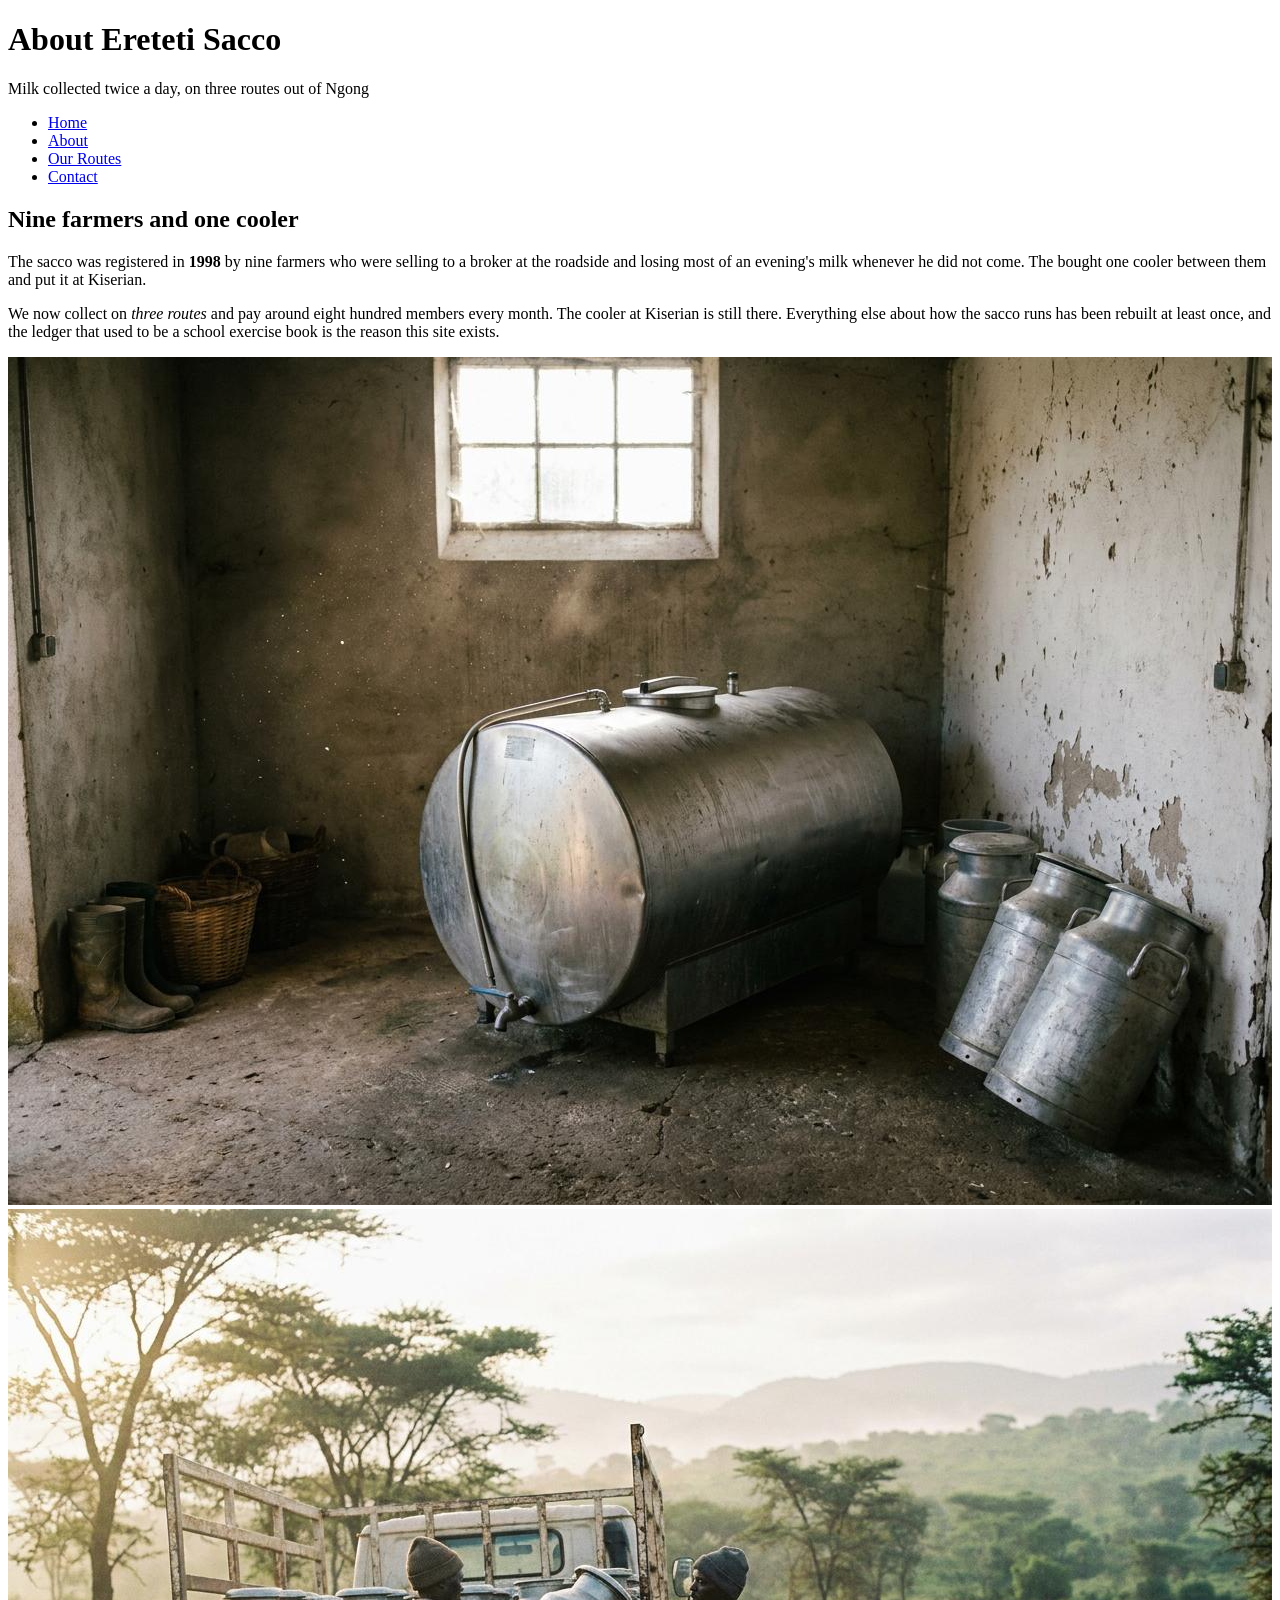
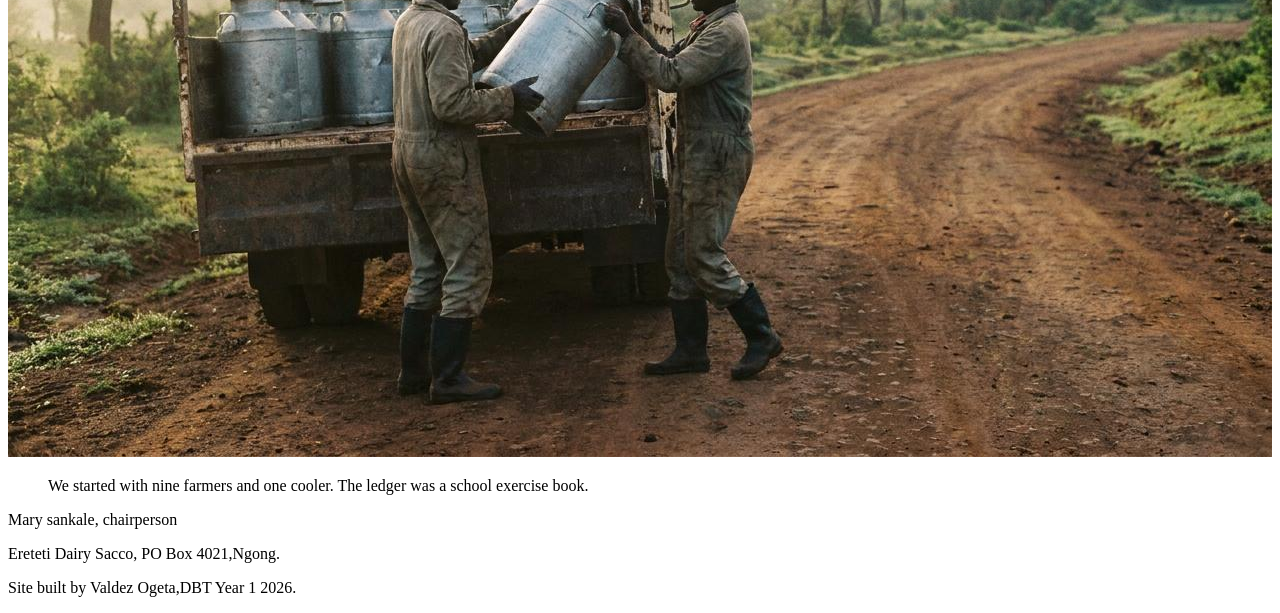
==== about.html @ 28d2b826 "Week 2 about page marked up" ====
<!DOCTYPE html>
<html lang="en">
    <head>
        <meta charset="utf-8">
        <title>About us - Ereteti Sacco</title>
    </head>
    <body>
        <header>
            <h1>About Ereteti Sacco</h1>
            <p>Milk collected twice a day, on three routes out of Ngong</p>
        </header>
        <nav>
            <ul>
                <li><a href="index.html">Home</a></li>
                <li><a href="about.html">About</a></li>
                <li><a href="routes.html">Our Routes</a></li>
                <li><a href="contact.html">Contact</a></li>
            </ul>
        </nav>
        <main>
            <section>
                <h2>Nine farmers and one cooler</h2>
                <p>The sacco was registered in <strong>1998</strong> by nine farmers who were selling to a broker at the roadside and losing most of an evening's milk whenever he did not come. The bought one cooler between them and put it at Kiserian.</p>
                <p>We now collect on <em>three routes</em> and pay around eight hundred members every month. The cooler at Kiserian is still there. Everything  else about how the sacco runs has been rebuilt at least once, and the ledger that used to be a school exercise book is the reason this site exists.</p>
            </section>
            <img src="img/first-cooler.jpg" alt="An old cooling tank in a bare concrete room with churns stack against the wall">
            <img src="img/collection-lorry.jpg"alt="Two men loading churns onto a flatbed lorry on a red at sunrise">
            <blockquote><!--Contains quotation from chairperson-->
                <p>We started with nine farmers and one cooler. The ledger was a school exercise book.</p>
            </blockquote>
            <p>Mary sankale, chairperson</p><!--identifies who gave the quotation-->
        </main>
        <footer>
            <p>Ereteti Dairy Sacco, PO Box 4021,Ngong.</p>
            <p>Site built by Valdez Ogeta,DBT Year 1 2026.</p>
        </footer>
    </body>
</html>
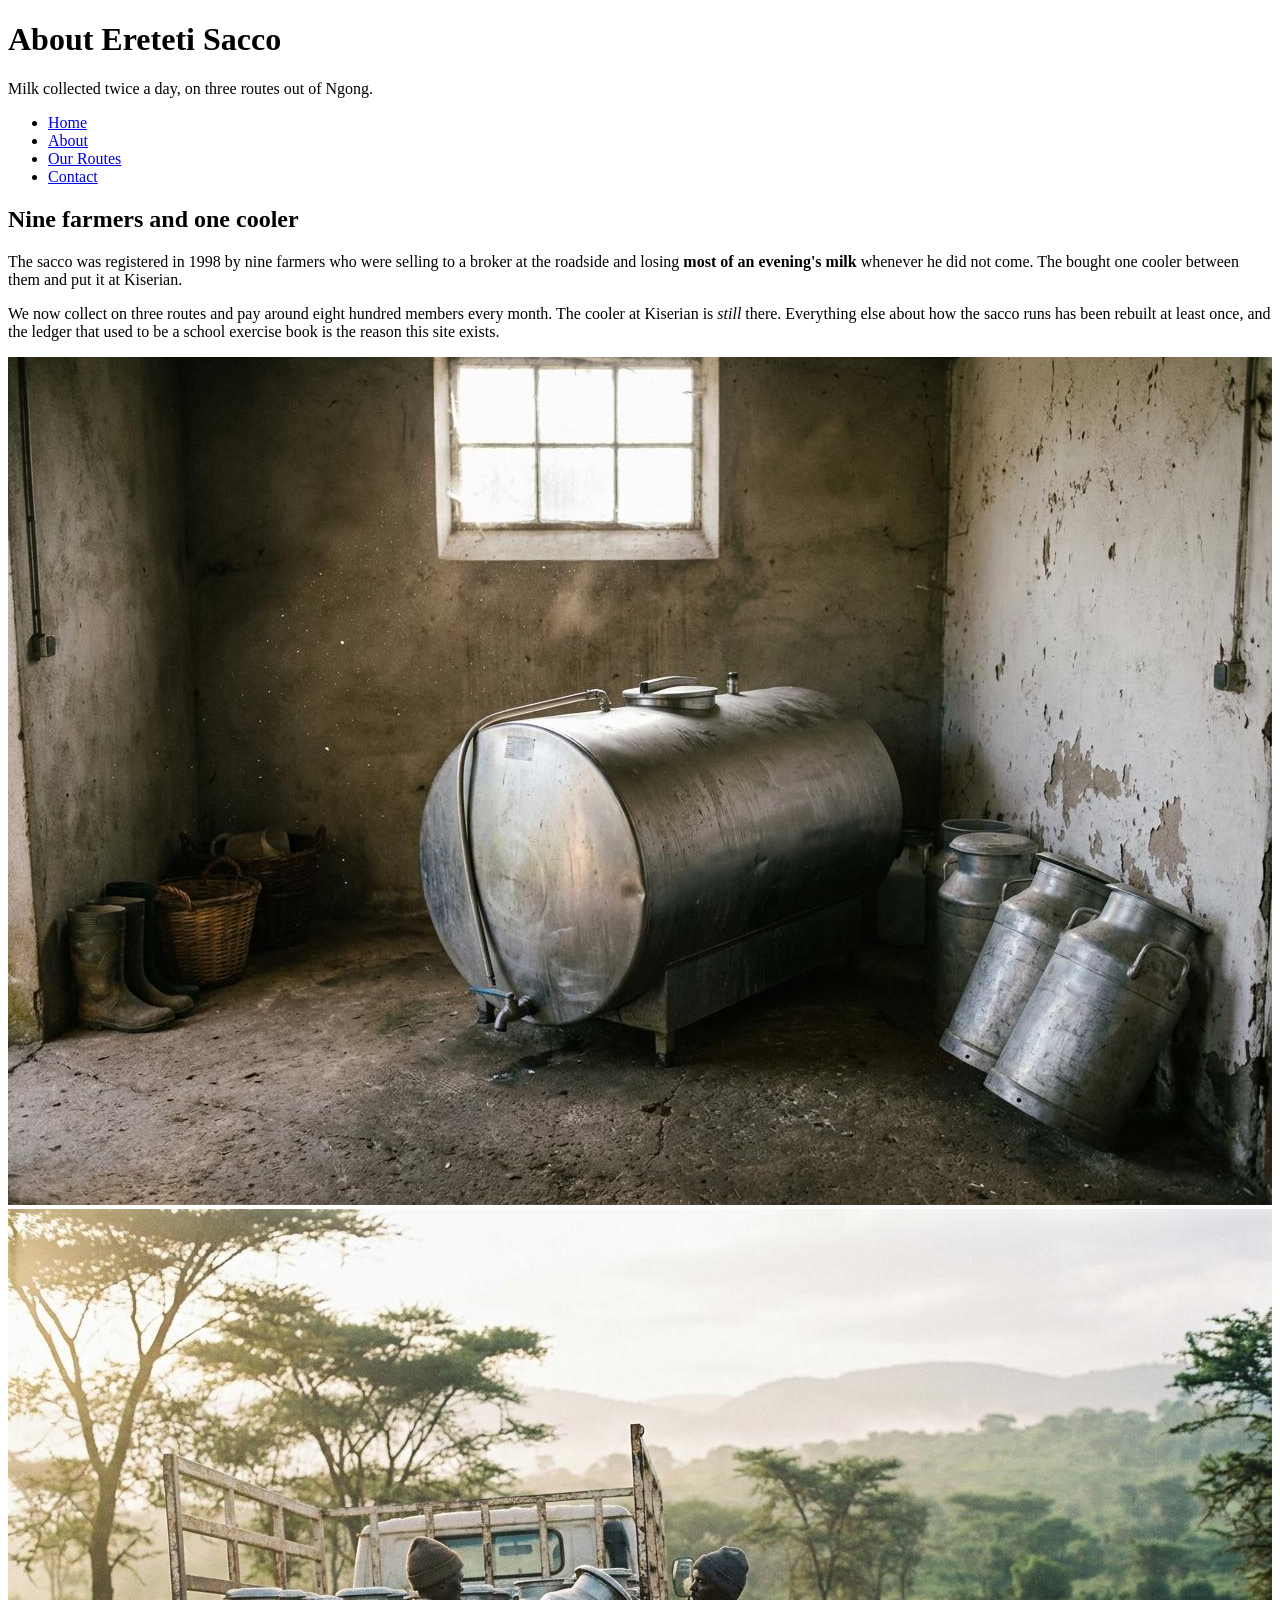
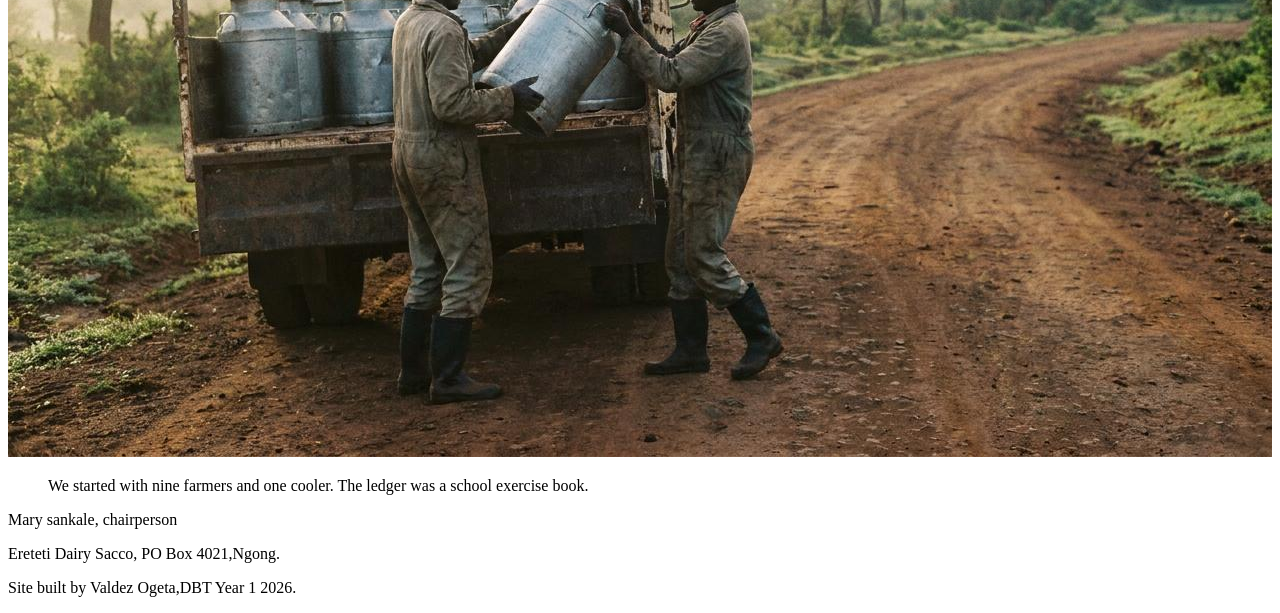
==== commit ffef374b: "Week 2 - about page marked up" ====
--- a/about.html
+++ b/about.html
@@ -7,7 +7,7 @@
     <body>
         <header>
             <h1>About Ereteti Sacco</h1>
-            <p>Milk collected twice a day, on three routes out of Ngong</p>
+            <p>Milk collected twice a day, on three routes out of Ngong.</p>
         </header>
         <nav>
             <ul>
@@ -20,8 +20,8 @@
         <main>
             <section>
                 <h2>Nine farmers and one cooler</h2>
-                <p>The sacco was registered in <strong>1998</strong> by nine farmers who were selling to a broker at the roadside and losing most of an evening's milk whenever he did not come. The bought one cooler between them and put it at Kiserian.</p>
-                <p>We now collect on <em>three routes</em> and pay around eight hundred members every month. The cooler at Kiserian is still there. Everything  else about how the sacco runs has been rebuilt at least once, and the ledger that used to be a school exercise book is the reason this site exists.</p>
+                <p>The sacco was registered in 1998 by nine farmers who were selling to a broker at the roadside and losing <strong>most of an evening's milk</strong> whenever he did not come. The bought one cooler between them and put it at Kiserian.</p>
+                <p>We now collect on three routes and pay around eight hundred members every month. The cooler at Kiserian is <em>still</em> there. Everything  else about how the sacco runs has been rebuilt at least once, and the ledger that used to be a school exercise book is the reason this site exists.</p>
             </section>
             <img src="img/first-cooler.jpg" alt="An old cooling tank in a bare concrete room with churns stack against the wall">
             <img src="img/collection-lorry.jpg"alt="Two men loading churns onto a flatbed lorry on a red at sunrise">
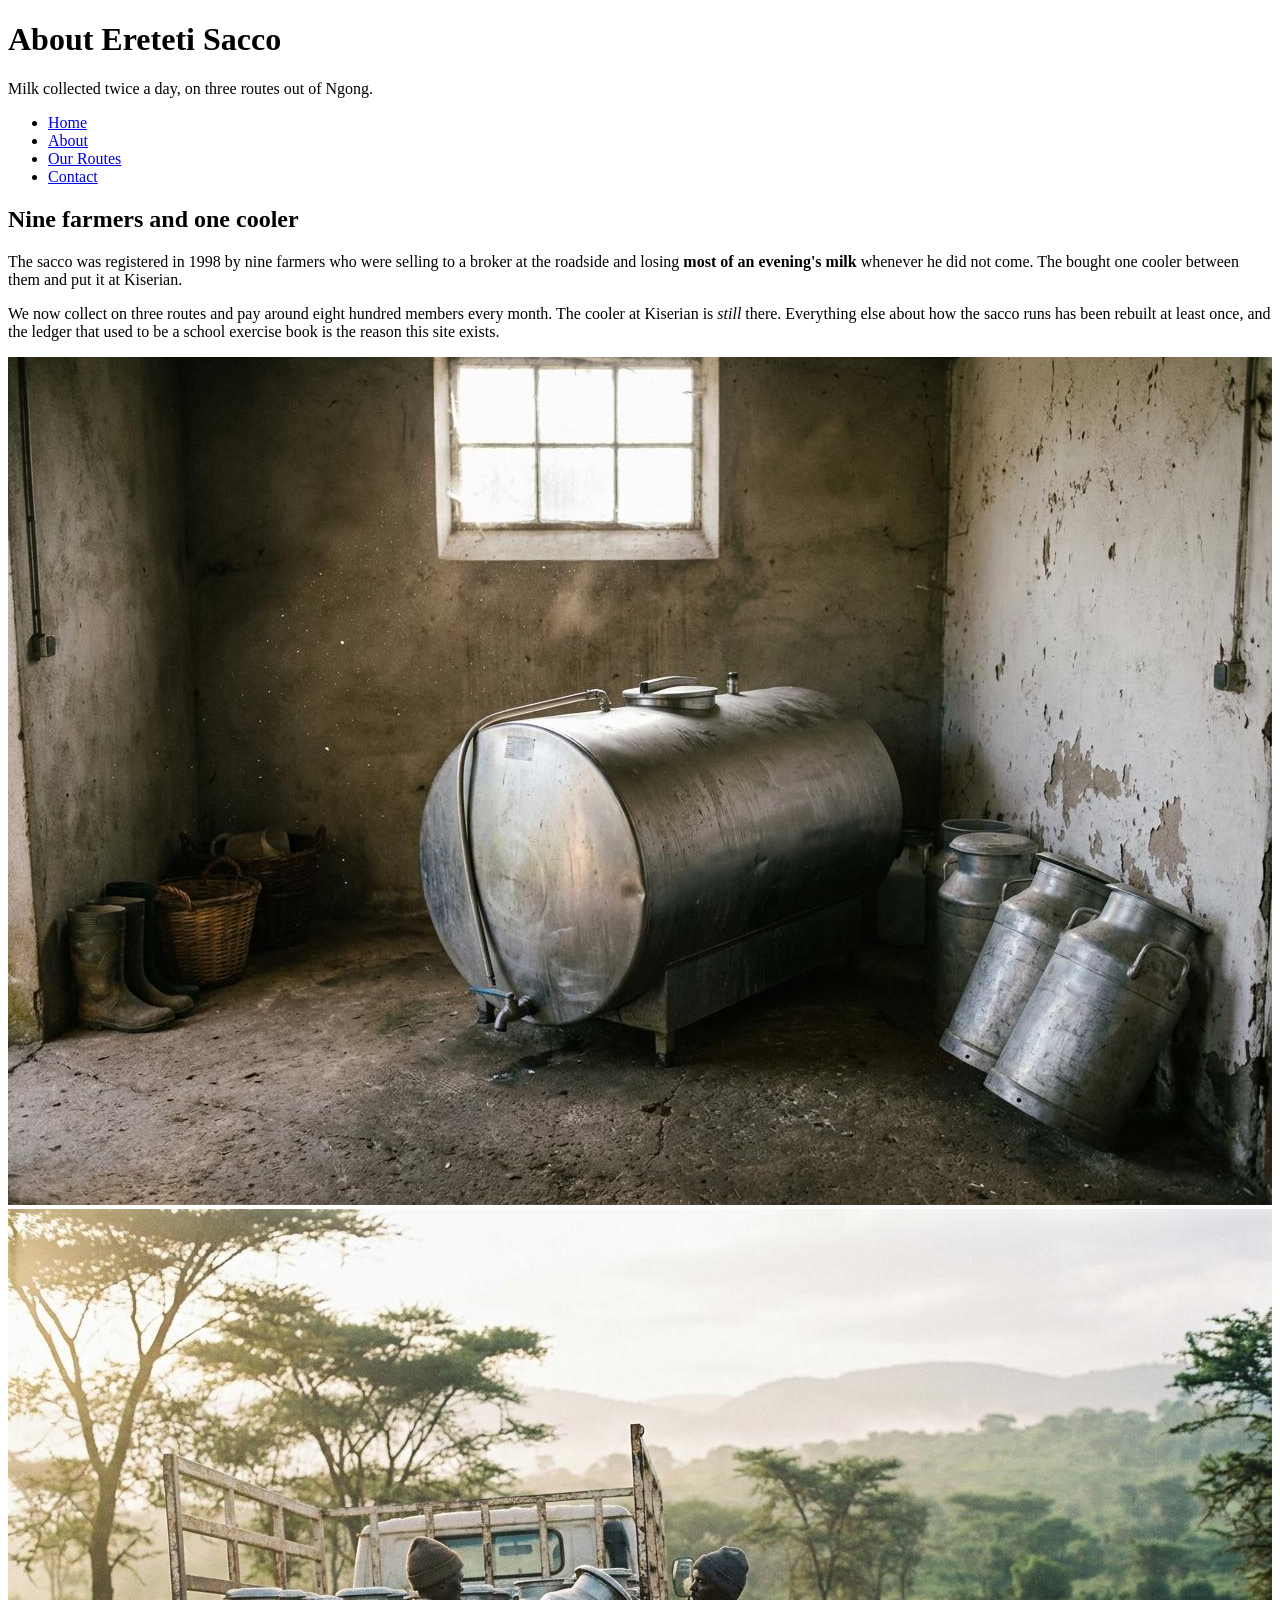
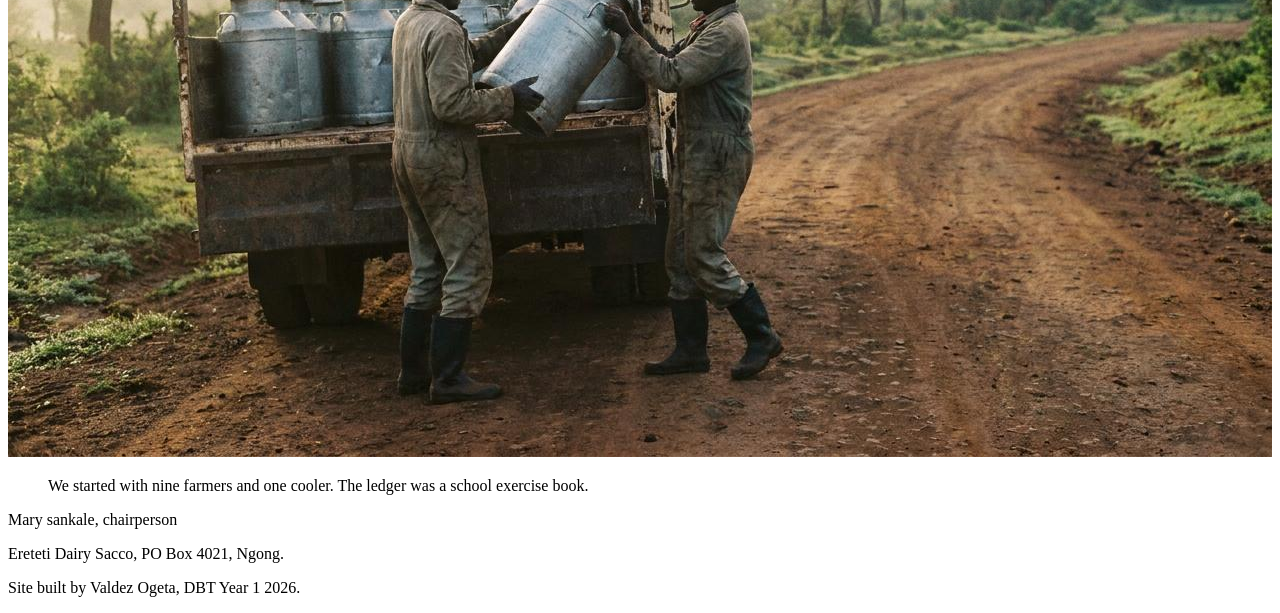
==== commit 4aff96e7: "Week 2 - about page marked up" ====
--- a/about.html
+++ b/about.html
@@ -31,8 +31,8 @@
             <p>Mary sankale, chairperson</p><!--identifies who gave the quotation-->
         </main>
         <footer>
-            <p>Ereteti Dairy Sacco, PO Box 4021,Ngong.</p>
-            <p>Site built by Valdez Ogeta,DBT Year 1 2026.</p>
+            <p>Ereteti Dairy Sacco, PO Box 4021, Ngong.</p>
+            <p>Site built by Valdez Ogeta, DBT Year 1 2026.</p>
         </footer>
     </body>
 </html>
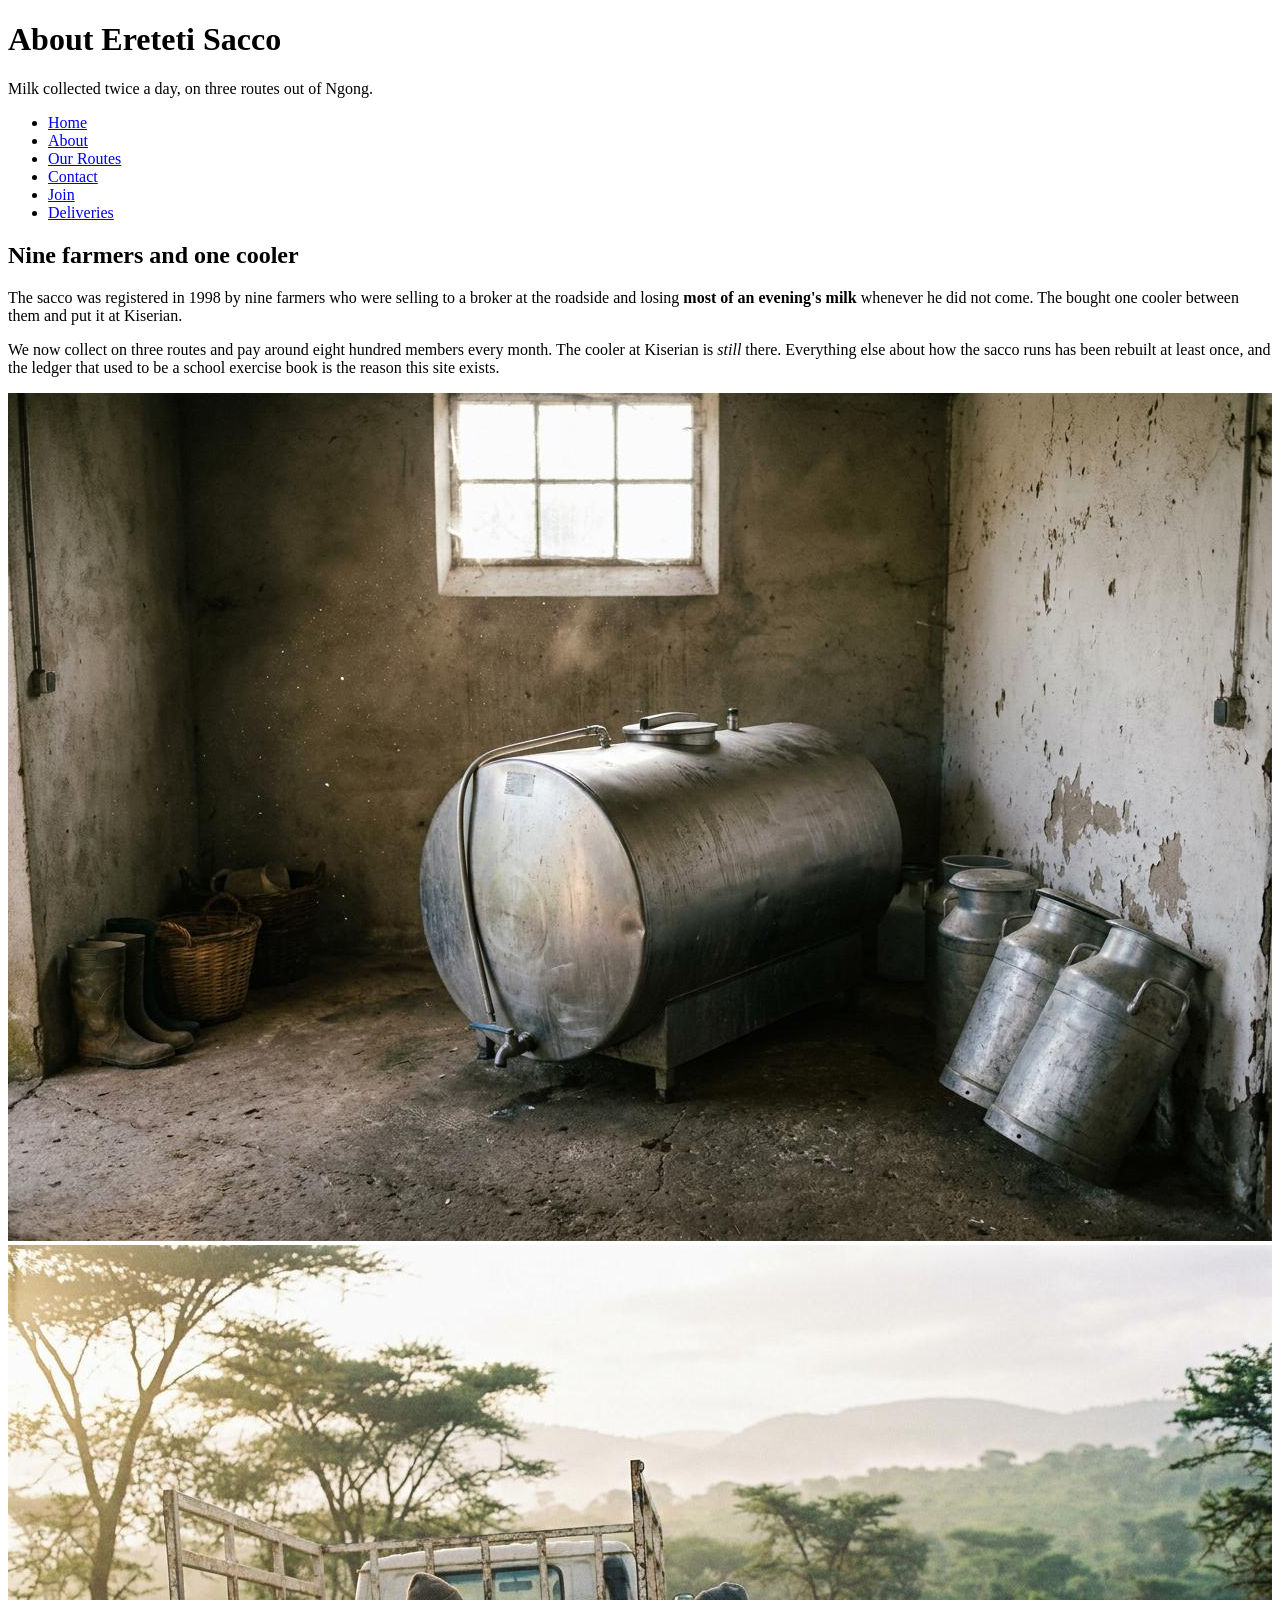
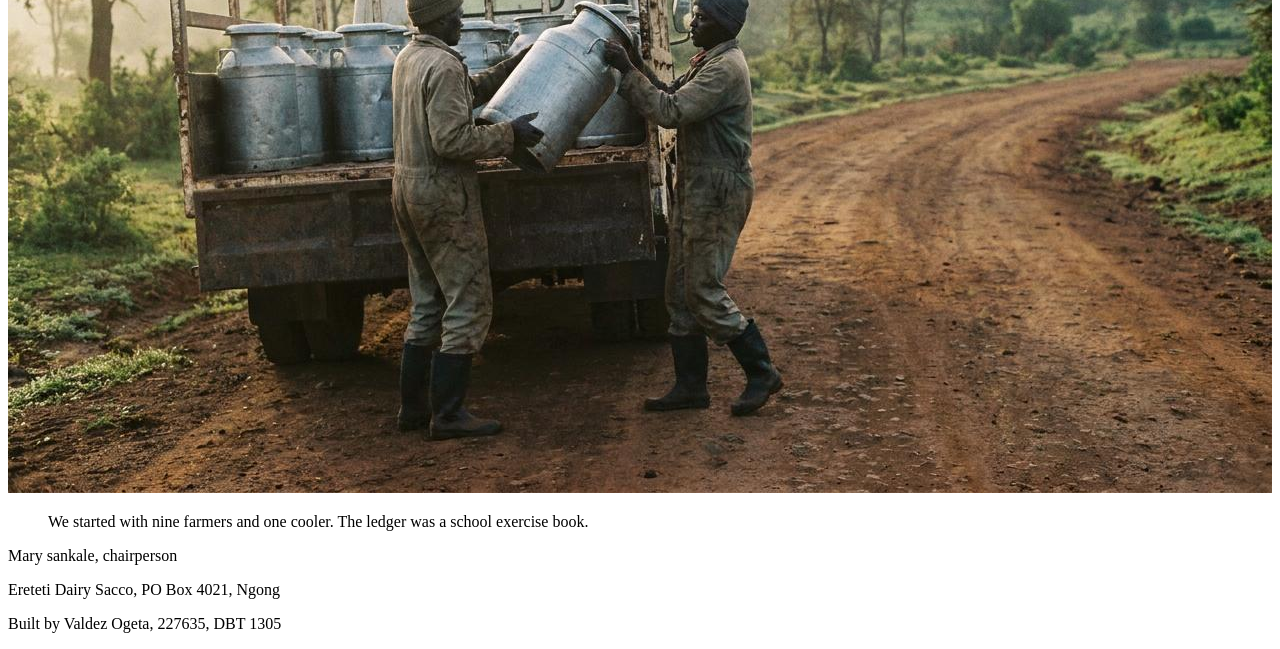
==== commit af6b1dc7: "Week 3 - the register form and the deliveries table" ====
--- a/about.html
+++ b/about.html
@@ -15,6 +15,8 @@
                 <li><a href="about.html">About</a></li>
                 <li><a href="routes.html">Our Routes</a></li>
                 <li><a href="contact.html">Contact</a></li>
+                <li><a href="register.html">Join</a></li>
+                <li><a href="deliveries.html">Deliveries</a></li>
             </ul>
         </nav>
         <main>
@@ -24,15 +26,15 @@
                 <p>We now collect on three routes and pay around eight hundred members every month. The cooler at Kiserian is <em>still</em> there. Everything  else about how the sacco runs has been rebuilt at least once, and the ledger that used to be a school exercise book is the reason this site exists.</p>
             </section>
             <img src="img/first-cooler.jpg" alt="An old cooling tank in a bare concrete room with churns stack against the wall">
-            <img src="img/collection-lorry.jpg"alt="Two men loading churns onto a flatbed lorry on a red at sunrise">
+            <img src="img/collection-lorry.jpg" alt="Two men loading churns onto a flatbed lorry on a red at sunrise">
             <blockquote><!--Contains quotation from chairperson-->
                 <p>We started with nine farmers and one cooler. The ledger was a school exercise book.</p>
             </blockquote>
             <p>Mary sankale, chairperson</p><!--identifies who gave the quotation-->
         </main>
         <footer>
-            <p>Ereteti Dairy Sacco, PO Box 4021, Ngong.</p>
-            <p>Site built by Valdez Ogeta, DBT Year 1 2026.</p>
+            <p>Ereteti Dairy Sacco, PO Box 4021, Ngong</p>
+            <p>Built by Valdez Ogeta, 227635, DBT 1305</p>
         </footer>
     </body>
 </html>
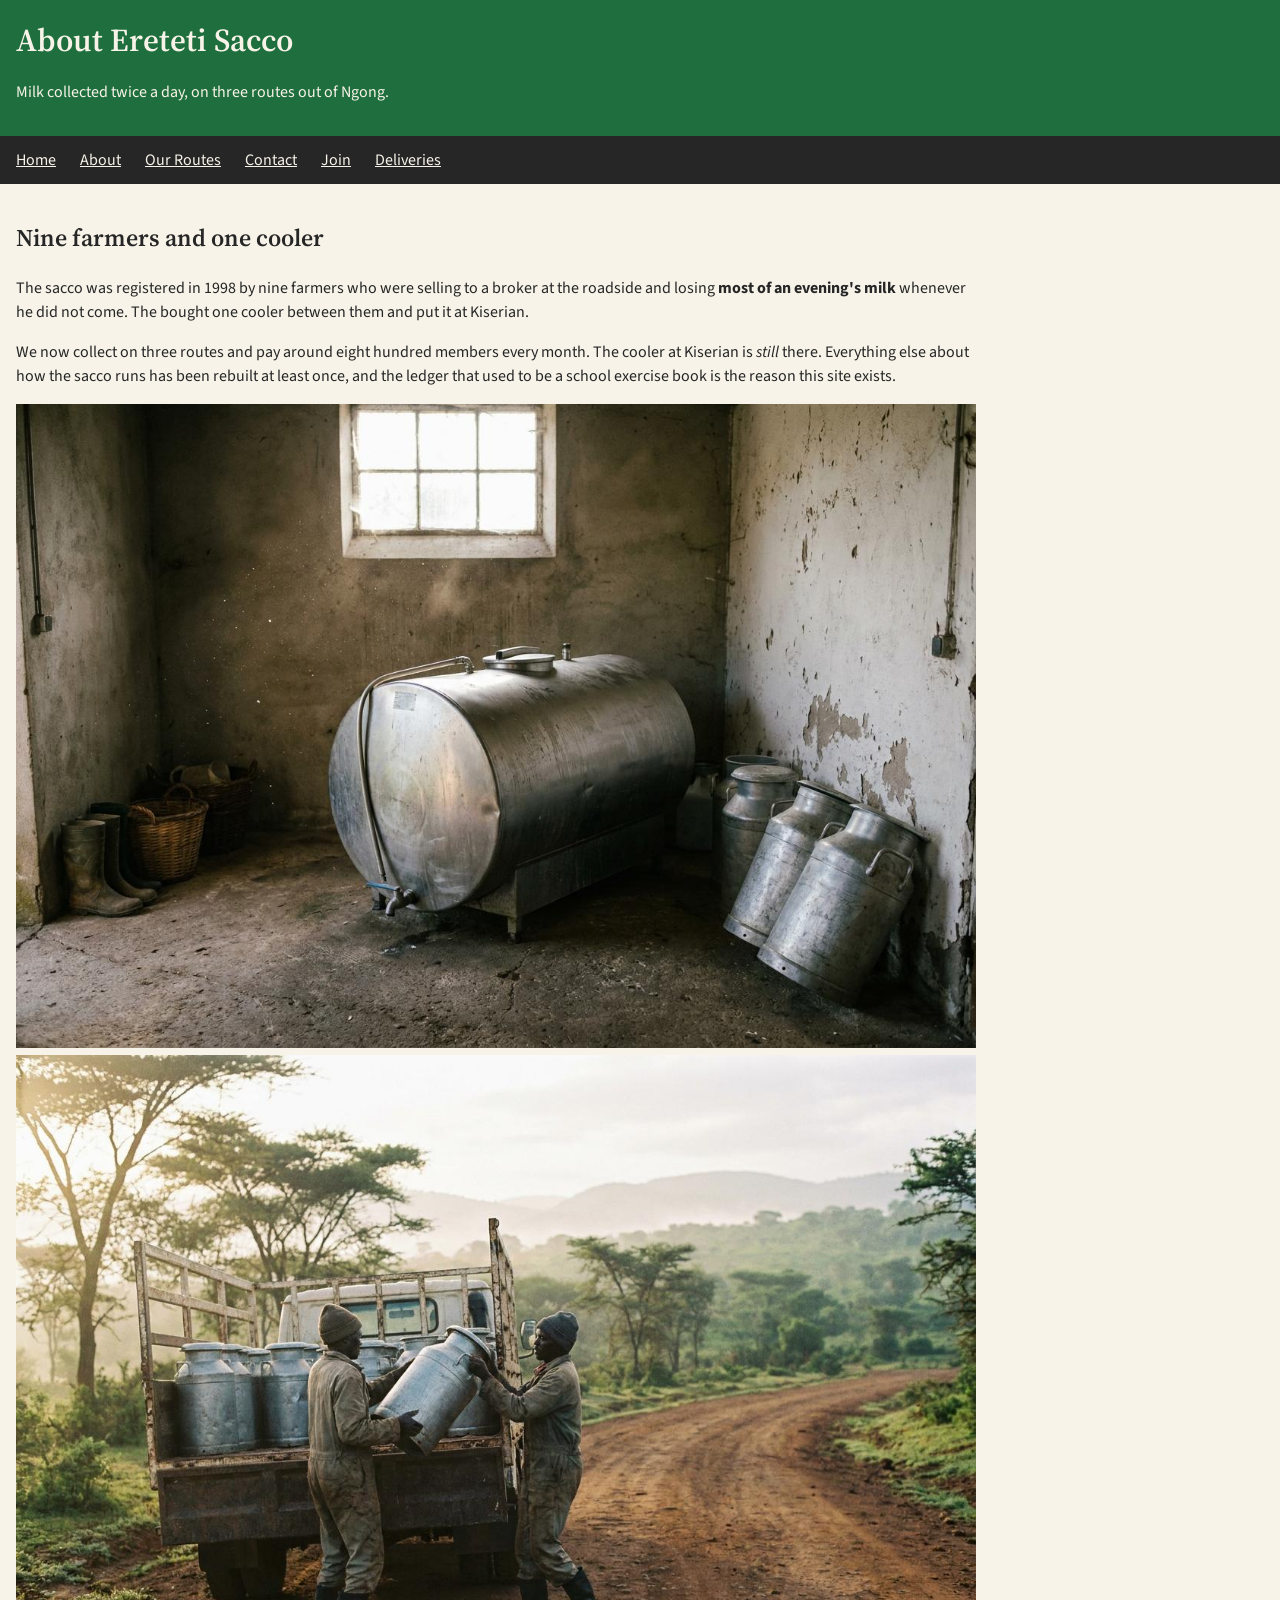
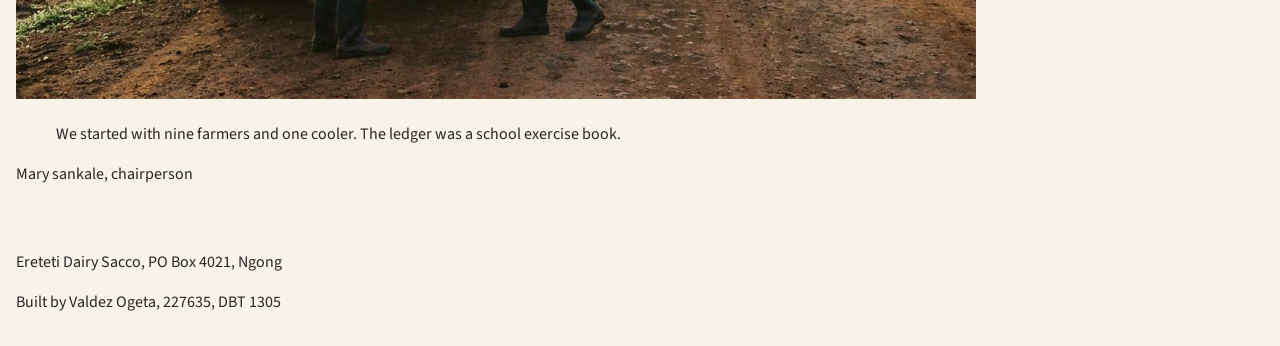
==== commit 2291930e: "update Ereteti website" ====
--- a/about.html
+++ b/about.html
@@ -2,7 +2,10 @@
 <html lang="en">
     <head>
         <meta charset="utf-8">
+         <meta name="viewport" content="width=device-width, initial-scale=1">
         <title>About us - Ereteti Sacco</title>
+        <link rel="stylesheet" href="https://fonts.googleapis.com/css2?family=Source+Sans+3:wght@400;600&amp;family=Source+Serif+4:wght@600&amp;display=swap">
+        <link rel="stylesheet" href="css/style.css">
     </head>
     <body>
         <header>
--- a/css/style.css
+++ b/css/style.css
@@ -0,0 +1,171 @@
+
+* {
+    box-sizing: border-box;
+}
+
+body {
+    margin: 0;
+    background: #f7f3e8;
+    color: #262626;
+    line-height: 1.5;
+    font-family: 'Source Sans 3', sans-serif;
+}
+
+h1, h2 {
+    font-family: 'Source Serif 4', serif;
+    font-weight: 600;
+}
+
+header {
+    background: #1f6f3e;
+    color: #f7f3e8;
+}
+
+nav {
+    background: #262626;
+}
+
+nav a {
+    color: #f7f3e8;
+}
+
+a {
+    color: #1f6f3e;
+}
+
+header, main, aside, footer {
+    padding: 1rem;
+}
+
+img {
+    max-width: 100%;
+    height: auto;
+}
+
+nav {
+    position: sticky;
+    top: 0;
+}
+
+nav ul {
+    display: flex;
+    flex-wrap: wrap;
+    gap: 0.25rem 1.5rem;
+    list-style: none;
+    margin: 0;
+    padding: 0.75rem 1rem;
+}
+
+.logo {
+    width: 3.5rem;
+    height: auto;
+}
+
+h1 {
+    display: flex;
+    align-items: center;
+    gap: 0.75rem;
+    margin: 0;
+}
+
+.route-cards {
+    display: flex;
+    flex-wrap: wrap;
+    gap: 1rem;
+    list-style: none;
+    padding: 0;
+}
+
+.route-cards li {
+    flex: 1 1 12rem;
+    padding: 1rem;
+    background: #ffffff;
+    border-top: 4px solid #d8a22b;
+}
+
+/* Table styling */
+
+th, td {
+    padding: 0.4rem 0.75rem;
+    text-align: left;
+    border-bottom: 1px solid #c9c2ad;
+}
+
+thead th {
+    background: #1f6f3e;
+    color: #f7f3e8;
+}
+
+/* Grid Layout */
+
+body {
+    display: grid;
+    grid-template-columns: minmax(0, 1fr) 18rem;
+    grid-template-areas:
+        "header header"
+        "nav nav"
+        "main aside"
+        "footer footer";
+}
+
+header {
+    grid-area: header;
+}
+
+nav {
+    grid-area: nav;
+}
+
+main {
+    grid-area: main;
+}
+
+aside {
+    grid-area: aside;
+}
+
+footer {
+    grid-area: footer;
+}
+
+/* Responsive Web Design */
+
+@media (max-width: 600px) {
+    body {
+        grid-template-columns: minmax(0, 1fr);
+        grid-template-areas:
+            "header"
+            "nav"
+            "main"
+            "aside"
+            "footer";
+    }
+
+    nav {
+        position: static;
+    }
+
+    nav ul {
+        flex-direction: column;
+    }
+
+    .logo {
+        width: 2.5rem;
+    }
+
+    footer {
+        border-top: 3px solid #d8a22b;
+    }
+}
+
+/* Form validation */
+
+.message {
+    color: #b3261e;
+    min-height: 1.5em;
+    margin: 0.25rem 0 0.75rem;
+}
+
+input.invalid {
+    border: 2px solid #b3261e;
+}
